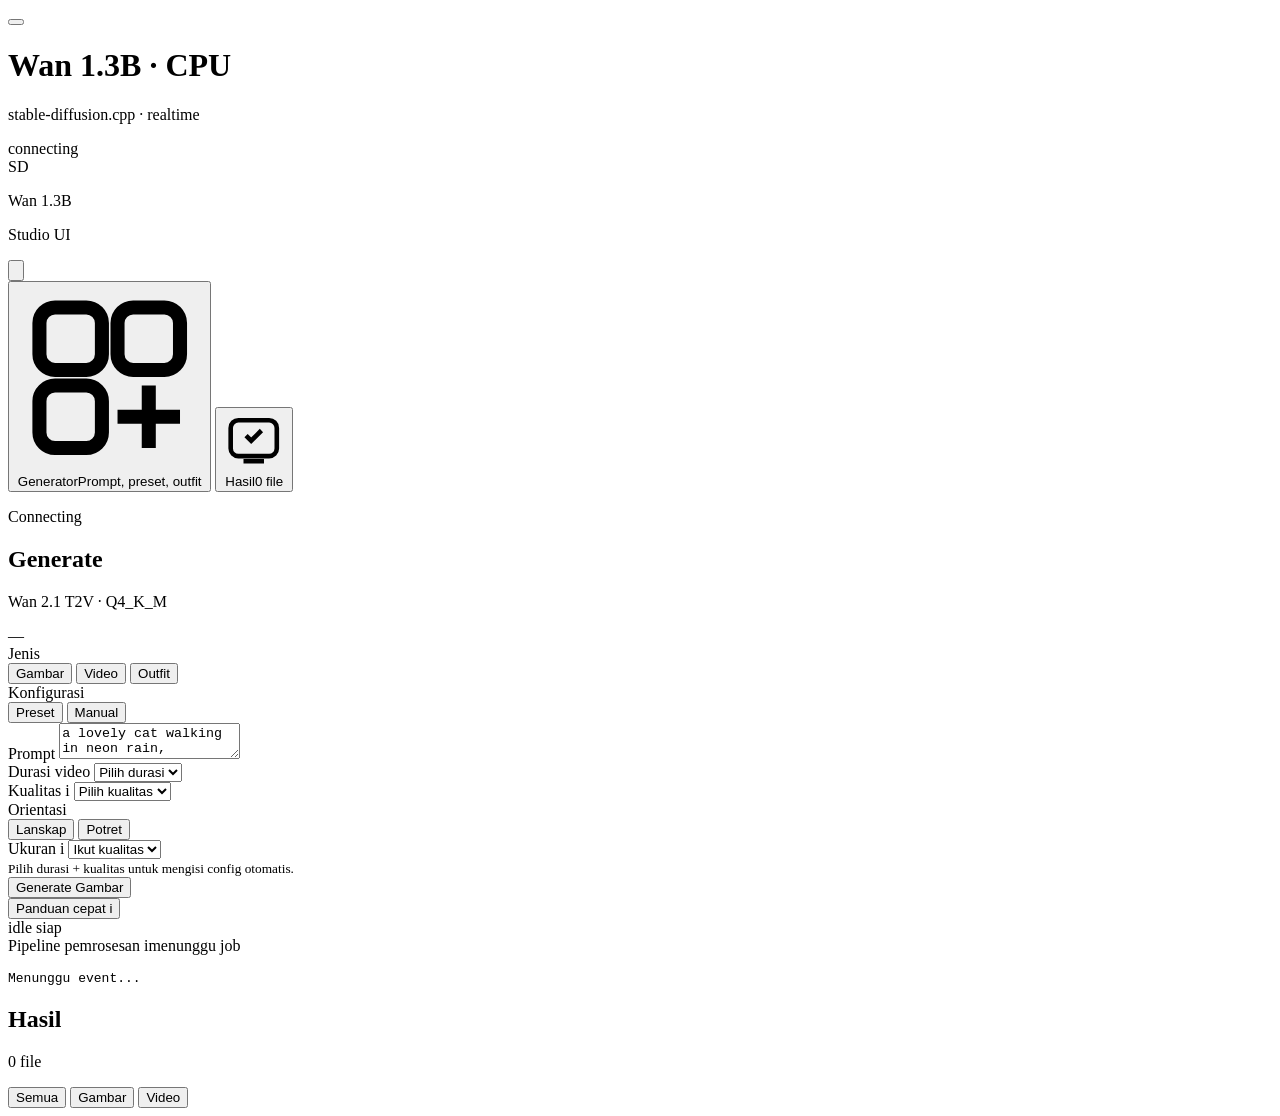
==== public/index.html @ b8da7829 "Refactor UI assets and add mobile sidebar navigation" ====
<!doctype html>
<html lang="id">
<head>
<meta charset="utf-8">
<meta name="viewport" content="width=device-width,initial-scale=1,viewport-fit=cover">
<meta name="theme-color" content="#000000">
<title>SD UI — Wan 1.3B</title>
<link rel="stylesheet" href="/styles.css">
</head>
<body>
<header>
  <div class="header-left">
    <button id="menuBtn" class="menu-btn" type="button" aria-label="Buka menu" aria-expanded="false" aria-controls="sidebar">
      <span></span><span></span><span></span>
    </button>
    <div>
      <h1>Wan 1.3B <span>· CPU</span></h1>
      <p>stable-diffusion.cpp · realtime</p>
    </div>
  </div>
  <span id="conn" class="pill">connecting</span>
</header>
<div id="sidebarOverlay" class="sidebar-overlay" hidden></div>
<aside id="sidebar" class="sidebar" aria-label="Navigasi" aria-hidden="true">
  <div class="sidebar-head">
    <div class="sidebar-brand">
      <span class="sidebar-mark">SD</span>
      <div>
        <p class="sidebar-title">Wan 1.3B</p>
        <p class="sidebar-sub">Studio UI</p>
      </div>
    </div>
    <button id="sidebarClose" class="sidebar-close" type="button" aria-label="Tutup menu">
      <svg viewBox="0 0 24 24" fill="none" stroke="currentColor" stroke-width="2" stroke-linecap="round"><path d="M6 6l12 12M18 6 6 18"/></svg>
    </button>
  </div>
  <nav class="side-nav" aria-label="Halaman">
    <button type="button" class="side-link active" data-page="generate">
      <span class="side-icon" aria-hidden="true"><svg viewBox="0 0 24 24" fill="none" stroke="currentColor" stroke-width="1.8"><rect x="3" y="3" width="8" height="8" rx="2"/><rect x="13" y="3" width="8" height="8" rx="2"/><rect x="3" y="13" width="8" height="8" rx="2"/><path d="M17 13v8m-4-4h8"/></svg></span>
      <span class="side-copy"><span class="side-link-title">Generator</span><span class="side-link-sub">Prompt, preset, outfit</span></span>
    </button>
    <button type="button" class="side-link" data-page="results">
      <span class="side-icon" aria-hidden="true"><svg viewBox="0 0 24 24" fill="none" stroke="currentColor" stroke-width="1.8"><rect x="3" y="4" width="18" height="14" rx="3"/><path d="M8 20h8M9 10l2 2 4-4"/></svg></span>
      <span class="side-copy"><span class="side-link-title">Hasil</span><span class="side-link-sub" id="sideResultCount">0 file</span></span>
    </button>
  </nav>
  <div class="sidebar-foot">
    <p id="sidebarStatus" class="sidebar-status"><span class="status-dot"></span><span>Connecting</span></p>
  </div>
</aside>
<main class="layout">
  <section class="surface page-panel" id="pageGenerate">
    <div class="section-head">
      <div>
        <h2>Generate</h2>
        <p class="sub">Wan 2.1 T2V · Q4_K_M</p>
      </div>
      <span id="clock" class="clock">—</span>
    </div>
    <form id="genForm" class="gen-form">
      <div class="gen-group">
        <div class="control-bar">
          <div>
            <span class="control-label">Jenis</span>
            <div class="mode three" role="group" aria-label="Mode generate">
              <button type="button" id="modeImage" class="active" aria-pressed="true">Gambar</button>
              <button type="button" id="modeVideo" aria-pressed="false">Video</button>
              <button type="button" id="modeOutfit" aria-pressed="false">Outfit</button>
            </div>
          </div>
          <div id="configGroup">
            <span class="control-label">Konfigurasi</span>
            <div class="mode" role="group" aria-label="Sumber konfigurasi">
              <button type="button" id="configPreset" class="active" aria-pressed="true">Preset</button>
              <button type="button" id="configManual" aria-pressed="false">Manual</button>
            </div>
          </div>
        </div>
      </div>
      <div class="gen-group" id="promptGroup">
        <label for="prompt" class="prompt-label">Prompt</label>
        <textarea id="prompt" maxlength="500" spellcheck="false">a lovely cat walking in neon rain, cinematic lighting, shallow depth of field</textarea>
      </div>
      <div class="gen-group" id="outfitPanel" hidden>
        <div class="outfit-grid">
          <div class="wide">
            <label for="outfitImage">Foto karakter</label>
            <input id="outfitImage" type="file" accept="image/png,image/jpeg,image/webp">
            <small>PNG, JPG, atau WEBP maksimal 16MB. Wajah dan bentuk tubuh akan dipertahankan.</small>
          </div>
          <div class="wide">
            <label for="outfitPrompt">Prompt outfit</label>
            <textarea id="outfitPrompt" maxlength="500" spellcheck="false">same person, futuristic streetwear jacket, detailed fabric, natural pose, consistent face and body, cinematic lighting</textarea>
          </div>
          <div>
            <label for="outfitStrength">Kekuatan ubah baju</label>
            <input id="outfitStrength" type="range" min="0.3" max="1" step="0.05" value="0.95">
            <small>Makin tinggi makin bebas mengganti outfit.</small>
          </div>
          <div>
            <label for="outfitNegative">Negative prompt</label>
            <input id="outfitNegative" maxlength="500" value="blurry, low quality, watermark, text, deformed body, extra limbs">
          </div>
          <div>
            <label for="outfitWidth">Lebar</label>
            <input id="outfitWidth" type="number" min="256" max="1024" step="16" value="512">
          </div>
          <div>
            <label for="outfitHeight">Tinggi</label>
            <input id="outfitHeight" type="number" min="256" max="1024" step="16" value="640">
          </div>
          <div>
            <label for="outfitSteps">Steps</label>
            <input id="outfitSteps" type="number" min="1" max="50" value="20">
          </div>
          <div>
            <label for="outfitCfg">CFG</label>
            <input id="outfitCfg" type="number" min="0" max="20" step="0.5" value="6">
          </div>
          <div class="wide">
            <span class="control-label">Area baju (mask)</span>
            <div class="mask-grid">
              <div>
                <label for="maskLeft">Kiri %</label>
                <input id="maskLeft" type="number" min="0" max="90" value="25">
              </div>
              <div>
                <label for="maskTop">Atas %</label>
                <input id="maskTop" type="number" min="0" max="90" value="30">
              </div>
              <div>
                <label for="maskRight">Kanan %</label>
                <input id="maskRight" type="number" min="5" max="100" value="75">
              </div>
              <div>
                <label for="maskBottom">Bawah %</label>
                <input id="maskBottom" type="number" min="5" max="100" value="95">
              </div>
            </div>
            <small>Area putih akan diganti model; area hitam dipertahankan. Sesuaikan sampai menutup pakaian tanpa wajah atau tangan.</small>
          </div>
        </div>
      </div>
      <div class="gen-group" id="presetPanel">
        <div class="preset" id="presetRow">
          <div>
            <label for="presetDuration">Durasi video</label>
            <select id="presetDuration">
              <option value="">Pilih durasi</option>
            </select>
          </div>
          <div>
            <label for="presetQuality">Kualitas <span class="tip" title="Preset mengisi steps dan CFG. Ukuran bisa ikut kualitas, dipilih dari list, atau diinput manual.">i</span></label>
            <select id="presetQuality">
              <option value="">Pilih kualitas</option>
            </select>
          </div>
          <div>
            <span class="control-label">Orientasi</span>
            <div class="mode compact" role="group" aria-label="Orientasi gambar">
              <button type="button" id="orientLandscape" class="active" aria-pressed="true">Lanskap</button>
              <button type="button" id="orientPortrait" aria-pressed="false">Potret</button>
            </div>
          </div>
          <div>
            <label for="presetSizeSelect">Ukuran <span class="tip" title="Pilih ukuran dari list, ikut kualitas, atau Manual untuk mengisi lebar dan tinggi sendiri.">i</span></label>
            <select id="presetSizeSelect">
              <option value="auto">Ikut kualitas</option>
            </select>
          </div>
          <div id="customSize" class="wide" hidden>
            <div class="custom-size">
              <div>
                <label for="presetWidth">Lebar</label>
                <input id="presetWidth" type="number" min="256" max="1024" step="16" value="512">
              </div>
              <div>
                <label for="presetHeight">Tinggi</label>
                <input id="presetHeight" type="number" min="256" max="1024" step="16" value="320">
              </div>
            </div>
          </div>
        </div>
        <small id="presetHint">Pilih durasi + kualitas untuk mengisi config otomatis.</small>
      </div>
      <div class="gen-group" id="manualPanel" hidden>
        <div class="quick">
          <div>
            <label for="frames">Frames</label>
            <input id="frames" type="number" min="1" max="961" value="1">
            <small>1 = PNG, &gt;1 = video</small>
          </div>
          <div>
            <label for="steps">Steps <span class="tip" title="Jumlah koreksi denoising. 4=cepat, 10=seimbang, 20=lebih detail tapi lebih lama di CPU.">i</span></label>
            <input id="steps" type="number" min="1" max="50" value="10">
            <small>CPU: 4–10 cukup</small>
          </div>
        </div>
        <details id="advanced">
          <summary>Pengaturan lanjutan</summary>
          <div class="adv">
            <div>
              <label for="cfg">CFG <span class="tip" title="Seberapa kuat model mengikuti prompt. 6 = default aman; terlalu rendah prompt mudah diabaikan, terlalu tinggi bisa kaku atau berantakan.">i</span></label>
              <input id="cfg" type="number" min="0" max="20" step="0.5" value="6">
            </div>
            <div>
              <label for="sampler">Sampler <span class="tip" title="Metode langkah denoising. euler dipakai karena cepat dan stabil di CPU; saat ini nilai ini dikunci.">i</span></label>
              <input id="sampler" value="euler" disabled>
            </div>
            <div>
              <label for="width">Width</label>
              <input id="width" type="number" min="256" max="1024" step="16" value="512">
            </div>
            <div>
              <label for="height">Height</label>
              <input id="height" type="number" min="256" max="1024" step="16" value="320">
            </div>
            <div class="wide">
              <label for="negative">Negative prompt <span class="tip" title="Hal yang ingin dihindari, misalnya blur, watermark, atau teks. Bukan pengganti prompt utama; terlalu panjang bisa mengganggu hasil.">i</span></label>
              <input id="negative" maxlength="500" value="blurry, low quality, watermark, text">
            </div>
          </div>
        </details>
      </div>
      <button id="genBtn" class="primary" type="submit">Generate Gambar</button>
    </form>
    <div class="guide-trigger">
      <button id="guideBtn" class="guide-btn" type="button">Panduan cepat <span class="tip" title="Penjelasan steps, pipeline, CFG, sampler, dan negative prompt.">i</span></button>
    </div>
    <div class="status">
      <span id="jobStatus" class="badge">idle</span>
      <span id="jobMeta">siap</span>
      <span id="eta" class="eta" hidden></span>
      <button id="stopBtn" class="stop" type="button" hidden>Stop</button>
    </div>
    <div class="track"><div id="barFill"></div></div>
    <div class="pipeline" id="pipeline">
      <div class="pipeline-head"><span>Pipeline pemrosesan <span class="tip" title="Urutan kerja dari prompt teks sampai file akhir. Arahkan kursor ke tiap tahap untuk detail modelnya.">i</span></span><span id="pipelineStage">menunggu job</span></div>
      <ol class="pipeline-steps" id="pipelineSteps"></ol>
    </div>
    <pre id="log" class="log">Menunggu event...</pre>
  </section>
  </section>
  <section class="content page-panel" id="pageResults">
    <div class="gallery-head">
      <div>
        <h2>Hasil</h2>
        <p id="fileCount" class="sub">0 file</p>
      </div>
      <div class="filters">
        <button class="chip active" data-filter="all">Semua</button>
        <button class="chip" data-filter="image">Gambar</button>
        <button class="chip" data-filter="video">Video</button>
      </div>
    </div>
    <div id="gallery" class="gallery"></div>
    <p id="empty" class="empty" hidden>Belum ada hasil.</p>
    <div id="pagination" class="pagination" hidden>
      <button id="prevPage" class="page-btn" type="button">← Prev</button>
      <span id="pageInfo">1 / 1</span>
      <button id="nextPage" class="page-btn" type="button">Next →</button>
    </div>
  </section>
</main>
<dialog id="guideModal" class="guide-modal" aria-labelledby="guideTitle">
  <button id="guideClose" class="lightbox-close" type="button" aria-label="Tutup">×</button>
  <h2 id="guideTitle">Panduan cepat</h2>
  <h3>Steps = jumlah koreksi</h3>
  <p><strong>Steps</strong> adalah jumlah pengulangan koreksi. Kalau <code>steps=20</code>, model mengoreksi hasilnya sekitar <strong>20 kali</strong> sebelum gambar/video selesai.</p>
  <p>Makin tinggi steps biasanya makin rapi detailnya, tapi makin lama. Makin rendah makin cepat, tapi bisa blur atau kurang cocok dengan prompt. Rekomendasi CPU: <code>4</code> coba cepat, <code>10</code> seimbang, <code>20</code> detail lebih halus.</p>
  <h3>Urutan pipeline</h3>
  <ol>
    <li><strong>Input &amp; config</strong>: prompt, steps, dan ukuran dikirim ke server.</li>
    <li><strong>Text encoder</strong> <code>umt5-xxl-encoder-Q3_K_S.gguf</code>: teks jadi conditioning.</li>
    <li><strong>Diffusion sampling</strong> <code>wan2.1_t2v_1.3b-q4_k_m.gguf</code>: koreksi latent sebanyak steps.</li>
    <li><strong>VAE decode</strong> <code>taew2_1.safetensors</code>: latent jadi piksel/frame.</li>
    <li><strong>Video encode</strong> <code>ffmpeg</code>: AVI jadi MP4; dilewati untuk mode Gambar.</li>
    <li><strong>Output &amp; meta</strong> <code>/root/out</code>: file dan detail masuk galeri.</li>
  </ol>
  <h3>Ukuran &amp; orientasi</h3>
  <p>Di mode Preset, ukuran bisa <strong>Ikut kualitas</strong>, dipilih dari list, atau <strong>Manual</strong>. <strong>Lanskap</strong> melebar, <strong>Potret</strong> memutar ukuran yang sama. Manual memakai lebar &times; tinggi sendiri; keduanya harus 256–1024 px dan kelipatan 16.</p>
  <h3>Kontrol manual</h3>
  <p><strong>CFG</strong> mengatur seberapa keras model menuruti prompt. <code>6</code> sudah seimbang; terlalu rendah prompt mudah diabaikan, terlalu tinggi hasil bisa kaku atau berantakan.</p>
  <p><strong>Sampler</strong> adalah metode denoising. UI memakai <code>euler</code> karena cepat dan stabil di CPU, jadi kolomnya dikunci.</p>
  <p><strong>Negative prompt</strong> berisi hal yang ingin dihindari, misalnya <code>blur</code>, <code>watermark</code>, atau <code>text</code>. Ini pelengkap prompt utama, bukan pengganti, dan sebaiknya tidak terlalu panjang.</p>
</dialog>
<dialog id="lightbox" class="lightbox">
  <button id="lightboxClose" class="lightbox-close" type="button" aria-label="Tutup">×</button>
  <div class="lightbox-stage">
    <button id="lightboxPrev" class="lightbox-nav prev" type="button" aria-label="Sebelumnya">‹</button>
    <div id="lightboxMedia" class="lightbox-media"></div>
    <button id="lightboxNext" class="lightbox-nav next" type="button" aria-label="Berikutnya">›</button>
    <div id="zoomControls" class="lightbox-zoom" role="group" aria-label="Zoom gambar" hidden>
      <button id="zoomOut" type="button" aria-label="Perkecil">−</button>
      <span id="zoomLevel">100%</span>
      <button id="zoomIn" type="button" aria-label="Perbesar">+</button>
    </div>
  </div>
  <p id="lightboxCaption" class="lightbox-caption"></p>
  <div id="lightboxDetails" class="lightbox-details"></div>
</dialog>
<script src="/app.js"></script>
</body>
</html>
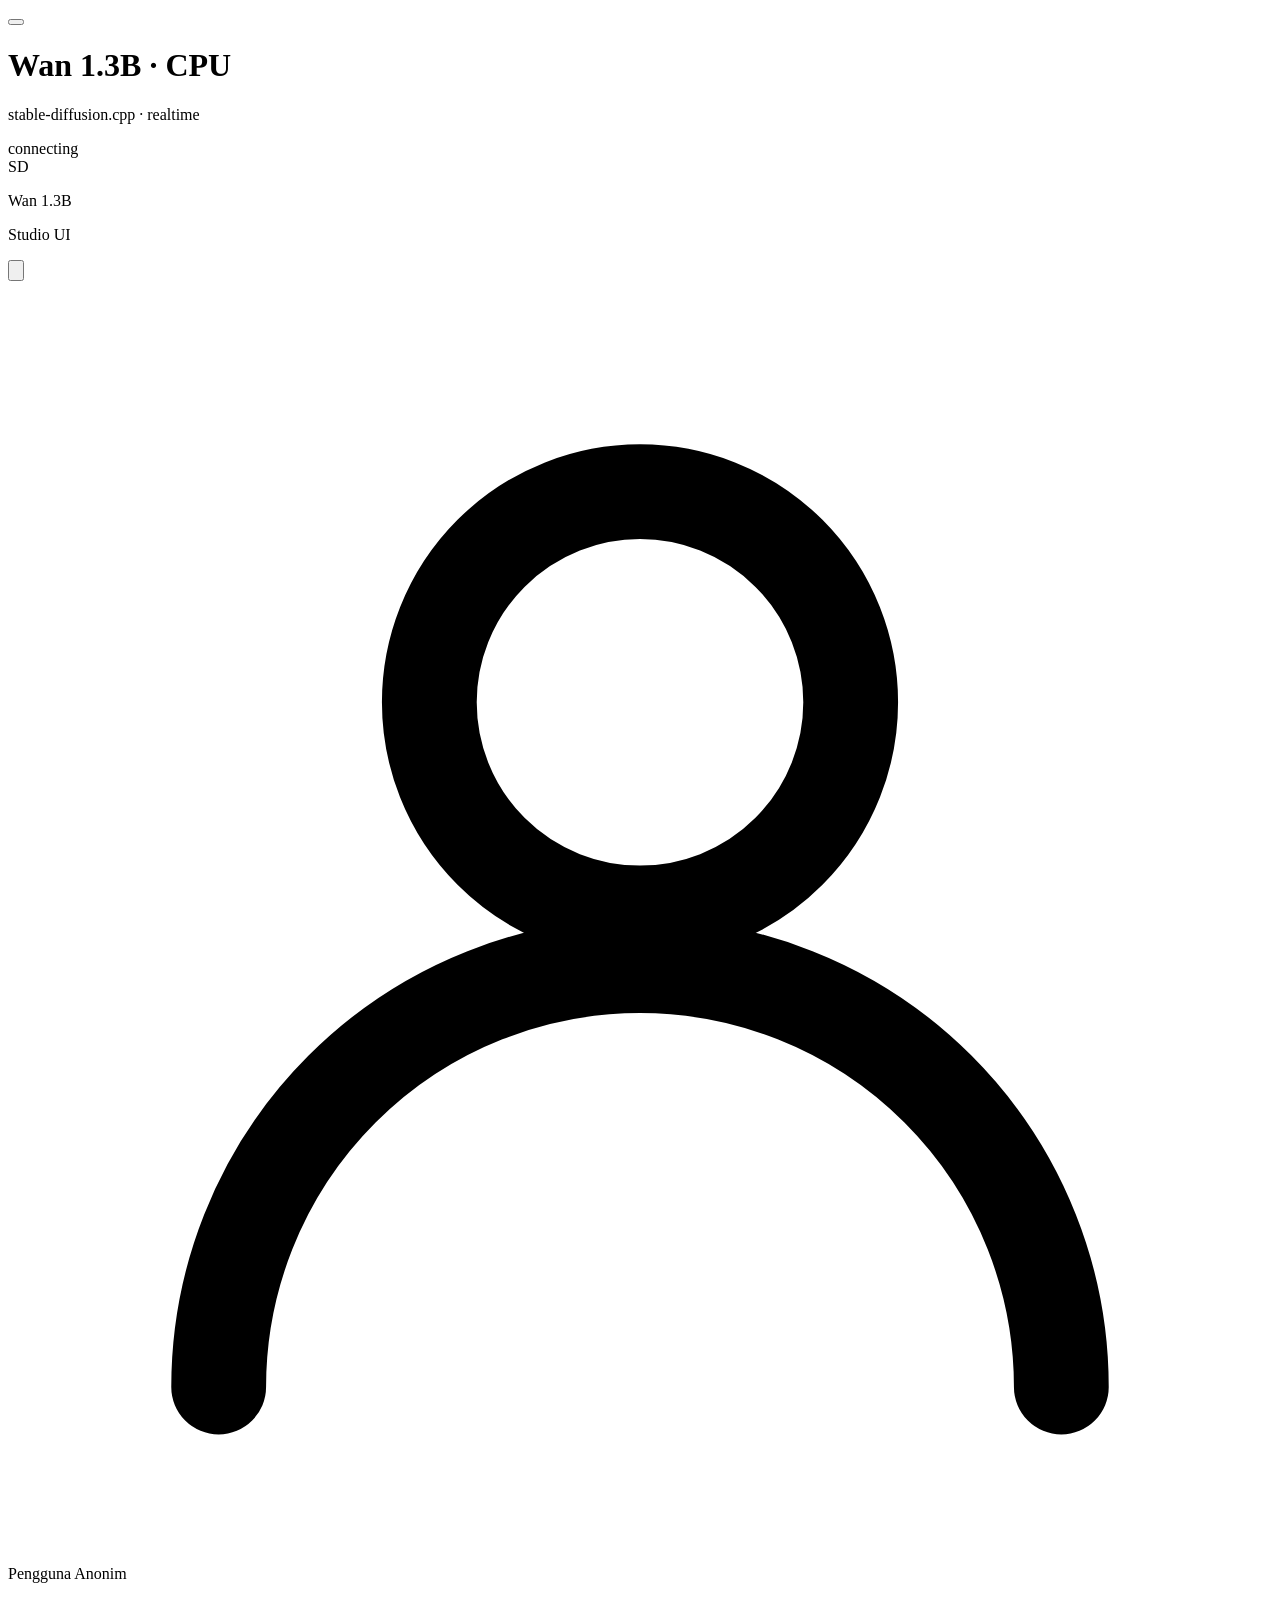
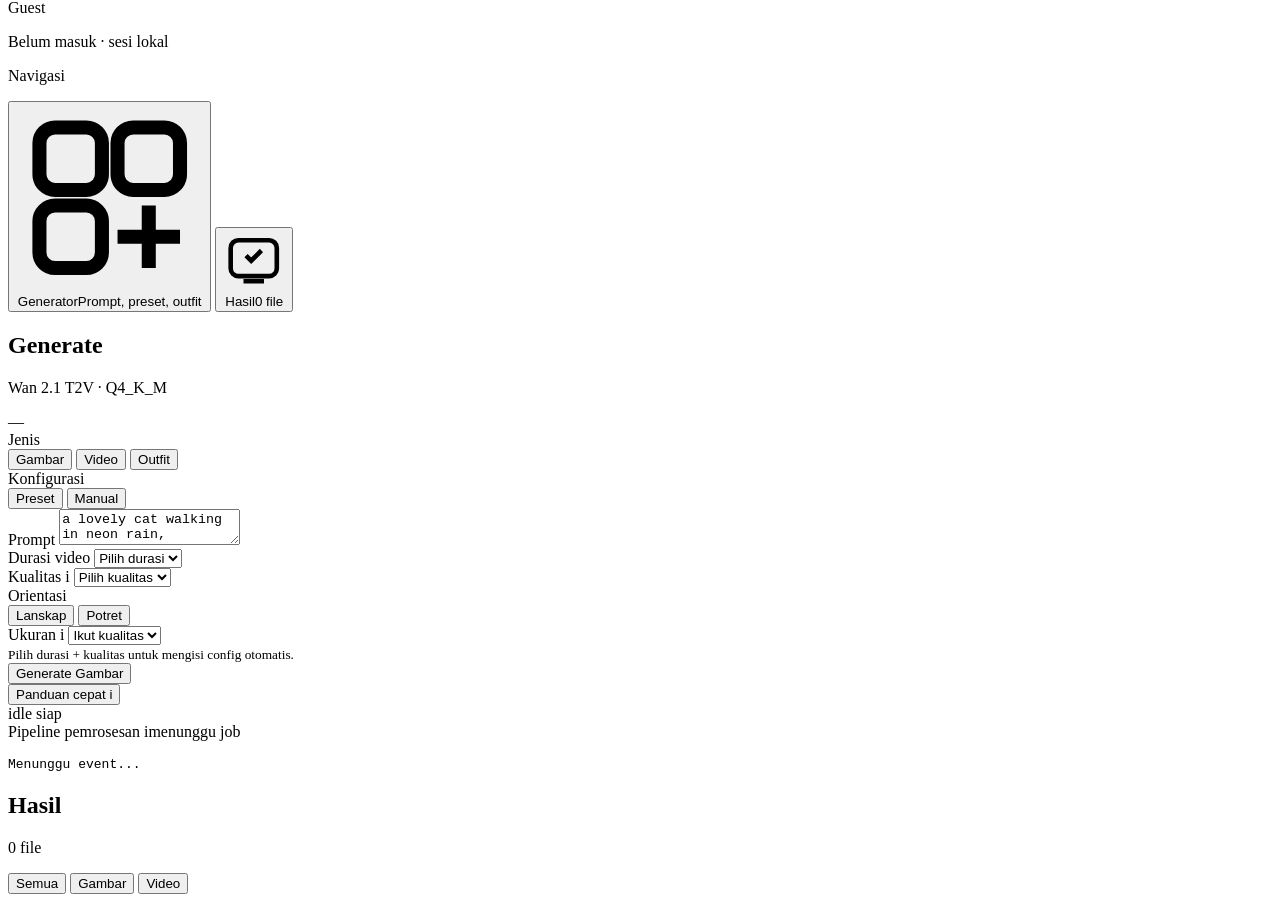
==== commit b2fc800d: "Move sidebar live status into account badge" ====
--- a/public/index.html
+++ b/public/index.html
@@ -34,6 +34,21 @@
       <svg viewBox="0 0 24 24" fill="none" stroke="currentColor" stroke-width="2" stroke-linecap="round"><path d="M6 6l12 12M18 6 6 18"/></svg>
     </button>
   </div>
+
+  <div class="account-card" aria-label="Akun pengguna">
+    <div class="account-avatar" aria-hidden="true">
+      <svg viewBox="0 0 24 24" fill="none" stroke="currentColor" stroke-width="1.8" stroke-linecap="round" stroke-linejoin="round"><path d="M20 21a8 8 0 1 0-16 0"/><circle cx="12" cy="8" r="4"/></svg>
+    </div>
+    <div class="account-body">
+      <div class="account-row">
+        <p class="account-name">Pengguna Anonim</p>
+        <span id="accountBadge" class="account-badge">Guest</span>
+      </div>
+      <p class="account-meta">Belum masuk · sesi lokal</p>
+    </div>
+  </div>
+
+  <p class="side-section-label">Navigasi</p>
   <nav class="side-nav" aria-label="Halaman">
     <button type="button" class="side-link active" data-page="generate">
       <span class="side-icon" aria-hidden="true"><svg viewBox="0 0 24 24" fill="none" stroke="currentColor" stroke-width="1.8"><rect x="3" y="3" width="8" height="8" rx="2"/><rect x="13" y="3" width="8" height="8" rx="2"/><rect x="3" y="13" width="8" height="8" rx="2"/><path d="M17 13v8m-4-4h8"/></svg></span>
@@ -44,9 +59,6 @@
       <span class="side-copy"><span class="side-link-title">Hasil</span><span class="side-link-sub" id="sideResultCount">0 file</span></span>
     </button>
   </nav>
-  <div class="sidebar-foot">
-    <p id="sidebarStatus" class="sidebar-status"><span class="status-dot"></span><span>Connecting</span></p>
-  </div>
 </aside>
 <main class="layout">
   <section class="surface page-panel" id="pageGenerate">
